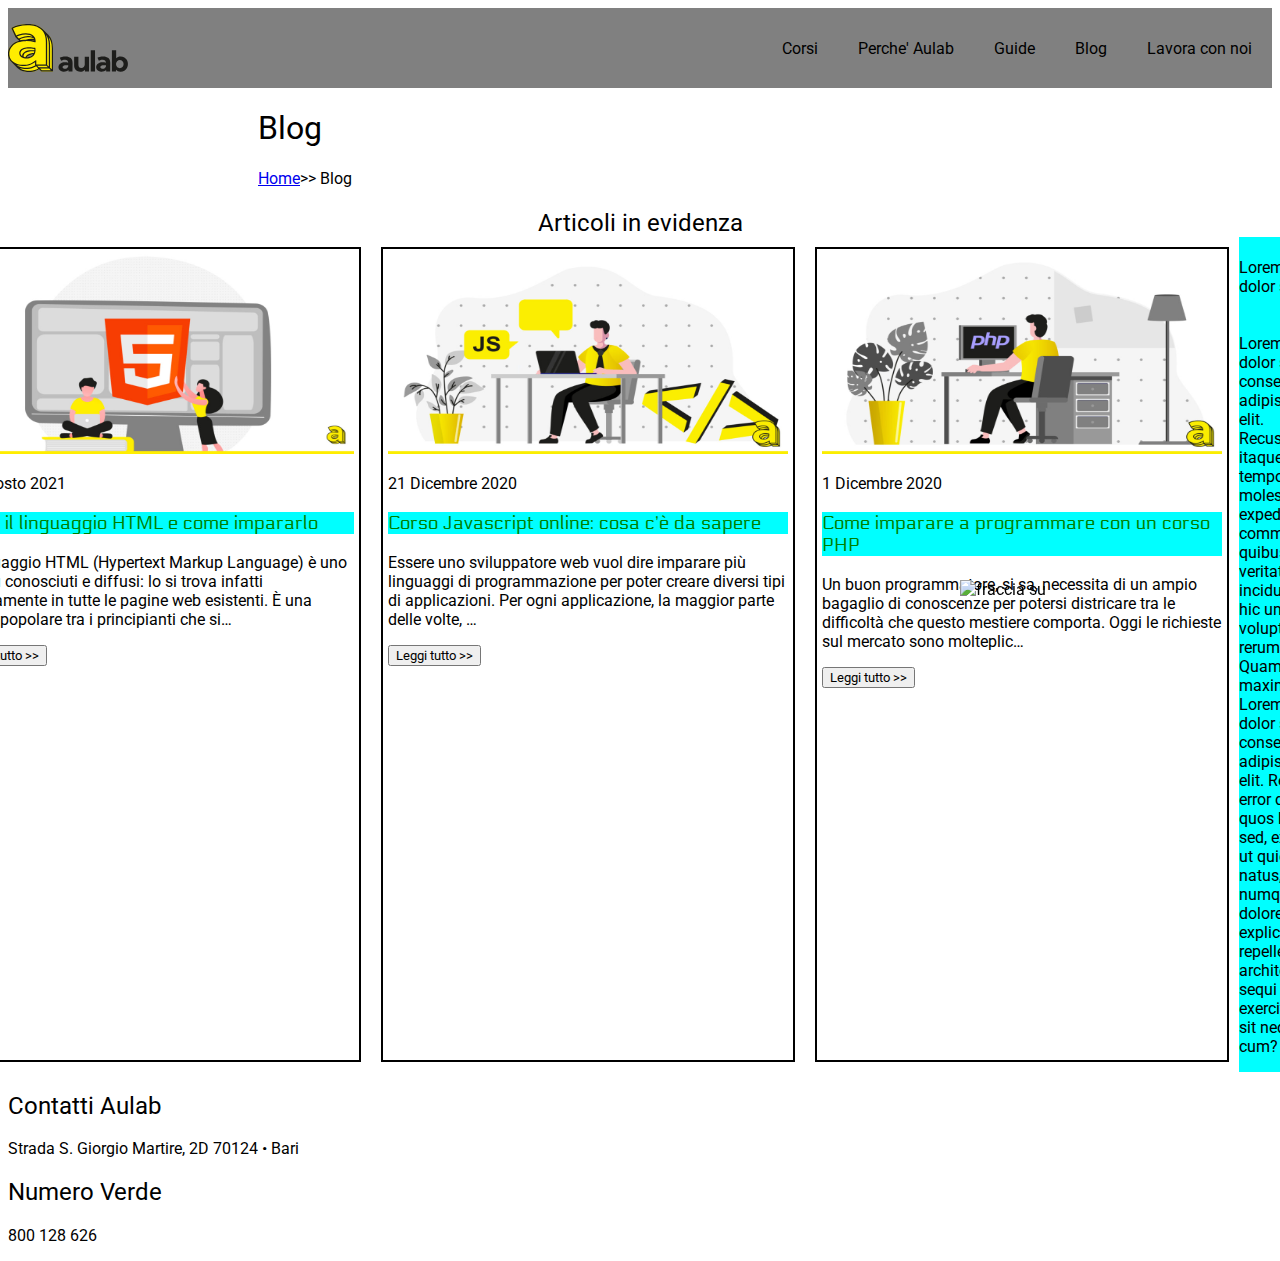
==== Index.html @ 97bb21eb "Add files via upload" ====
<!DOCTYPE html>
<html lang="en">
  <head>
    <meta charset="UTF-8" />
    <meta name="viewport" content="width=device-width, initial-scale=1.0" />
    <title>CSS esercizio 3</title>

    <!--Google font cdn -->
    <link rel="preconnect" href="https://fonts.googleapis.com" />
    <link rel="preconnect" href="https://fonts.gstatic.com" crossorigin />
    <link
      href="https://fonts.googleapis.com/css2?family=Electrolize&family=Roboto:ital,wght@0,100;0,300;0,400;0,500;0,700;0,900;1,100;1,300;1,400;1,500;1,700;1,900&display=swap"
      rel="stylesheet"
    />

    <!-- Link to style sheet-->
    <link rel="stylesheet" href="style.css" />
  </head>
  <body>
    <nav class="bggrey">
      <img class="logo" src="./media/aulab-logo.svg" alt="" />
      <ul class="centerlist">
        <li><a href="">Corsi</a></li>
        <li><a href="">Perche' Aulab</a></li>
        <li><a href="">Guide</a></li>
        <li><a href="">Blog</a></li>
        <li><a href="">Lavora con noi</a></li>
      </ul>
    </nav>

    <header>
      <h1>Blog</h1>
      <h4><a href="./home.html">Home</a>>> Blog</h4>
    </header>
    <h2 class="centerlist">Articoli in evidenza</h2>
    <main>
      <article>
        <img
          src="./media/HTML-e-come-impararlo_ORIZZONTALE-1024x576.jpg"
          alt="Logo di HTML5 persone che lavorano al pc"
        />
        <p>31 Agosto 2021</p>
        <h3 class="bgaqua">Cos’è il linguaggio HTML e come impararlo</h3>
        <p>
          Il linguaggio HTML (Hypertext Markup Language) è uno dei più
          conosciuti e diffusi: lo si trova infatti praticamente in tutte le
          pagine web esistenti. È una scelta popolare tra i principianti che si…
        </p>
        <button>Leggi tutto >></button>
      </article>

      <article>
        <img
          src="./media/articolo_programmare_Javascript-1024x576.jpg"
          alt="Logo di Javascript persone che lavorano al pc"
        />
        <p>21 Dicembre 2020</p>
        <h3 class="bgaqua">Corso Javascript online: cosa c’è da sapere</h3>
        <p>
          Essere uno sviluppatore web vuol dire imparare più linguaggi di
          programmazione per poter creare diversi tipi di applicazioni. Per ogni
          applicazione, la maggior parte delle volte, …
        </p>
        <button>Leggi tutto >></button>
      </article>

      <article>
        <img
          src="./media/articolo_programmare_in_php-1024x576.jpg"
          alt="Logo Php persone che lavorano al pc"
        />
        <p>1 Dicembre 2020</p>
        <h3 class="bgaqua">Come imparare a programmare con un corso PHP</h3>
        <p>
          Un buon programmatore, si sa, necessita di un ampio bagaglio di
          conoscenze per potersi districare tra le difficoltà che questo
          mestiere comporta. Oggi le richieste sul mercato sono molteplic…
        </p>
        <button>Leggi tutto >></button>
      </article>

      <!--  Aside -->
      <aside>
        <h4>Lorem ipsum dolor sit.</h4>
        <p>
          Lorem, ipsum dolor sit amet consectetur adipisicing elit. Recusandae
          itaque tempore vitae molestiae, expedita, aut commodi quibusdam
          veritatis incidunt fugit hic unde, voluptates rerum sed? Quam dicta ea
          maxime esse! Lorem ipsum dolor sit amet, consectetur adipisicing elit.
          Reiciendis error distinctio quos harum sed, excepturi, ut quidem
          natus, numquam dolorem explicabo repellendus et architecto sequi
          exercitationem sit neque in cum?
        </p>
      </aside>
    </main>

    <img
      class="fixedDownRight"
      src="https://hackademy.it/storage/qWVDMqzBgLMA5fYE841IBmjHqUVL0AdJ6xzBR76L.png"
      alt="fraccia su"
    />

    <footer>
      <h2>Contatti Aulab</h2>
      <p>Strada S. Giorgio Martire, 2D 70124 • Bari</p>
      <h2>Numero Verde</h2>
      <p>800 128 626</p>
    </footer>
  </body>
</html>
---- style.css ----
* {
  font-family: "Roboto", sans-serif;
  font-weight: 400;
  font-style: normal;
}

h3 {
    font-family: "Electrolize", sans-serif;
    font-weight: 400;
    font-style: normal;
    color: green;
}

.bggrey {
  background-color: grey;
  margin: 0;
  padding: 0;
  display: flex;
  justify-content: space-between;
}

.centerlist {
  list-style-type: none;
  text-decoration: none;
  margin: 0;
  padding: 0;
  display: flex; 
  justify-content: center; 
  align-items: center; 
  
}

.centerlist li {
  margin: 20px; 
}

.centerlist a {
  text-decoration: none;
  color: black;
}

.centerlist a:hover{
  border-bottom: 2px solid blue;
}

.bgaqua {
    background-color: aqua;
  }

button:hover {
  background-color: green; 
  color: white; 
}

.logo {
  width: 120px;
  height: 80px;
  margin: 0;
  padding: 0;
}

main {
  display: flex;
  justify-content: center;
}

article { 
  margin:10px;
  padding: 5px;
  width: 60%;
  border: 2px solid black;
}

article > img {
  width: 400px;
  height: 200px;
}

header {
  padding-left: 250px;
}

aside {
  display: flex;
  flex-direction: column;
  align-items: center;
  justify-content: center;
  width: 40%;
  background-color: aqua;
}

.fixedDownRight {
  position: fixed; 
  z-index: 1000;
  width: 300px; 
  height: 300px; 
  right: 20px;
  bottom: 20px;
  animation: pulse 4s infinite; 
  
}

@keyframes pulse {
  0% {
    transform: scale(1);
  }
  50% {
    transform: scale(1.1); 
  }
  100% {
    transform: scale(1); 
  }
}

@media (max-width: 600px) {
  .fixedDownRight {
    width: 150px; 
    height: 150px; 
    right: 20px;
    bottom: 20px;
  }
}
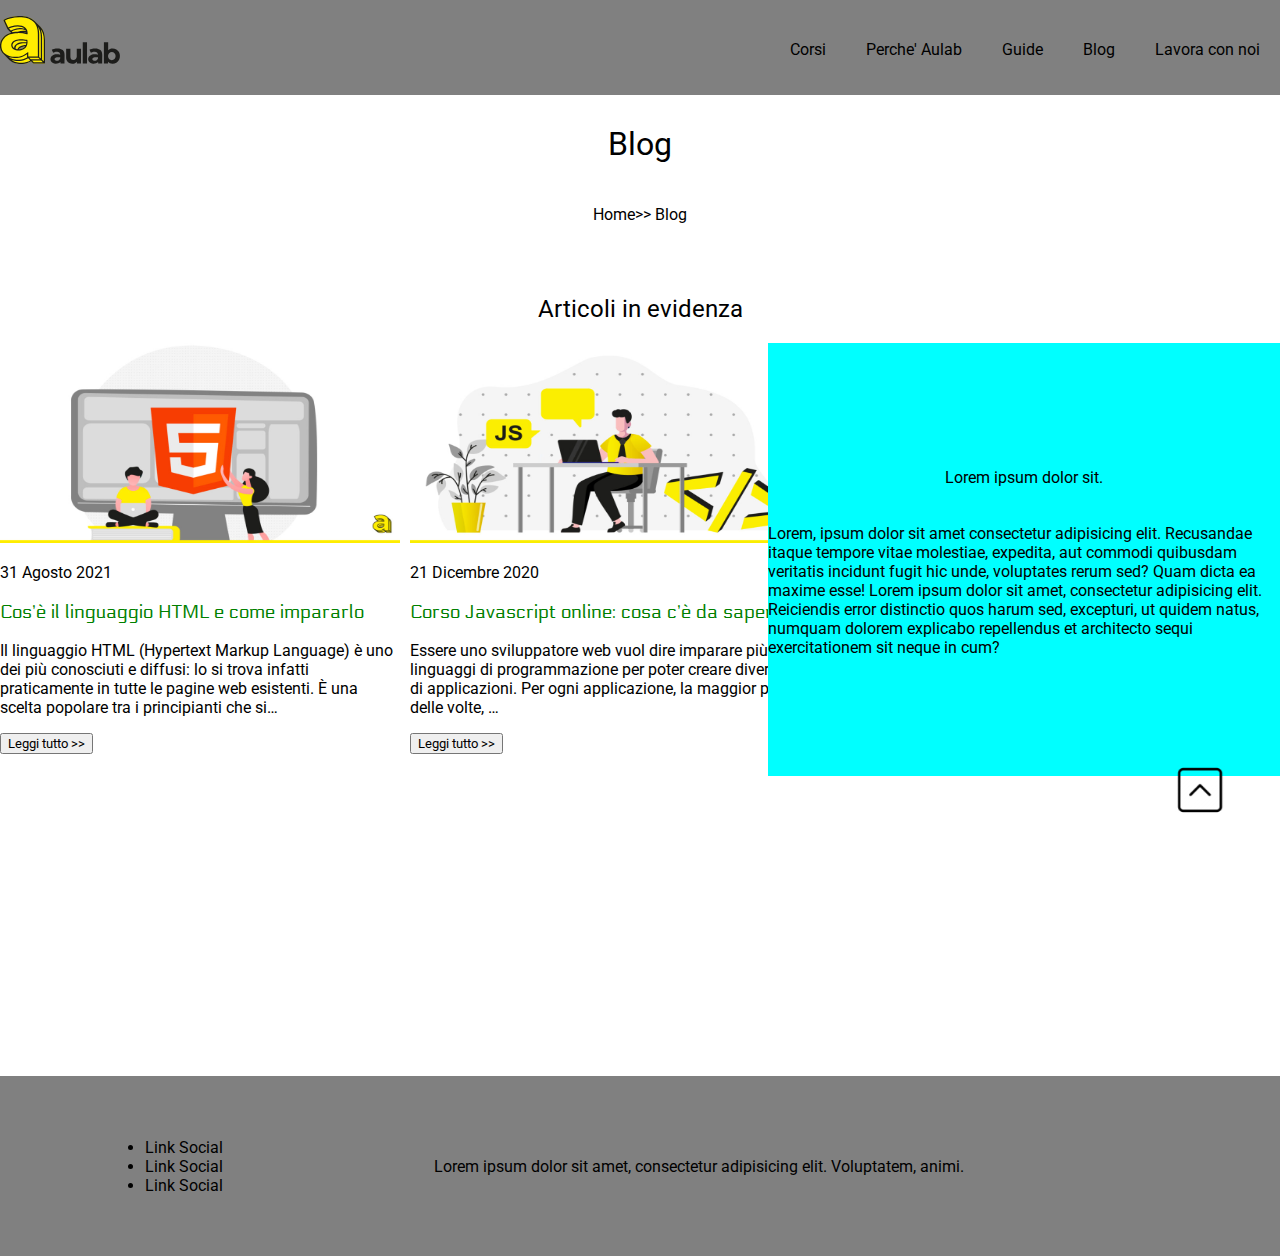
==== commit 0d2682f3: "Add files via upload" ====
--- a/Index.html
+++ b/Index.html
@@ -17,7 +17,7 @@
     <link rel="stylesheet" href="style.css" />
   </head>
   <body>
-    <nav class="bggrey">
+    <nav class="bggrey" id="goUp">
       <img class="logo" src="./media/aulab-logo.svg" alt="" />
       <ul class="centerlist">
         <li><a href="">Corsi</a></li>
@@ -34,51 +34,53 @@
     </header>
     <h2 class="centerlist">Articoli in evidenza</h2>
     <main>
-      <article>
-        <img
-          src="./media/HTML-e-come-impararlo_ORIZZONTALE-1024x576.jpg"
-          alt="Logo di HTML5 persone che lavorano al pc"
-        />
-        <p>31 Agosto 2021</p>
-        <h3 class="bgaqua">Cos’è il linguaggio HTML e come impararlo</h3>
-        <p>
-          Il linguaggio HTML (Hypertext Markup Language) è uno dei più
-          conosciuti e diffusi: lo si trova infatti praticamente in tutte le
-          pagine web esistenti. È una scelta popolare tra i principianti che si…
-        </p>
-        <button>Leggi tutto >></button>
-      </article>
+      <section class="containerArticle">
+        <article>
+          <img
+            src="./media/HTML-e-come-impararlo_ORIZZONTALE-1024x576.jpg"
+            alt="Logo di HTML5 persone che lavorano al pc"
+          />
+          <p>31 Agosto 2021</p>
+          <h3>Cos’è il linguaggio HTML e come impararlo</h3>
+          <p>
+            Il linguaggio HTML (Hypertext Markup Language) è uno dei più
+            conosciuti e diffusi: lo si trova infatti praticamente in tutte le
+            pagine web esistenti. È una scelta popolare tra i principianti che
+            si…
+          </p>
+          <button>Leggi tutto >></button>
+        </article>
 
-      <article>
-        <img
-          src="./media/articolo_programmare_Javascript-1024x576.jpg"
-          alt="Logo di Javascript persone che lavorano al pc"
-        />
-        <p>21 Dicembre 2020</p>
-        <h3 class="bgaqua">Corso Javascript online: cosa c’è da sapere</h3>
-        <p>
-          Essere uno sviluppatore web vuol dire imparare più linguaggi di
-          programmazione per poter creare diversi tipi di applicazioni. Per ogni
-          applicazione, la maggior parte delle volte, …
-        </p>
-        <button>Leggi tutto >></button>
-      </article>
+        <article>
+          <img
+            src="./media/articolo_programmare_Javascript-1024x576.jpg"
+            alt="Logo di Javascript persone che lavorano al pc"
+          />
+          <p>21 Dicembre 2020</p>
+          <h3>Corso Javascript online: cosa c’è da sapere</h3>
+          <p>
+            Essere uno sviluppatore web vuol dire imparare più linguaggi di
+            programmazione per poter creare diversi tipi di applicazioni. Per
+            ogni applicazione, la maggior parte delle volte, …
+          </p>
+          <button>Leggi tutto >></button>
+        </article>
 
-      <article>
-        <img
-          src="./media/articolo_programmare_in_php-1024x576.jpg"
-          alt="Logo Php persone che lavorano al pc"
-        />
-        <p>1 Dicembre 2020</p>
-        <h3 class="bgaqua">Come imparare a programmare con un corso PHP</h3>
-        <p>
-          Un buon programmatore, si sa, necessita di un ampio bagaglio di
-          conoscenze per potersi districare tra le difficoltà che questo
-          mestiere comporta. Oggi le richieste sul mercato sono molteplic…
-        </p>
-        <button>Leggi tutto >></button>
-      </article>
-
+        <article>
+          <img
+            src="./media/articolo_programmare_in_php-1024x576.jpg"
+            alt="Logo Php persone che lavorano al pc"
+          />
+          <p>1 Dicembre 2020</p>
+          <h3>Come imparare a programmare con un corso PHP</h3>
+          <p>
+            Un buon programmatore, si sa, necessita di un ampio bagaglio di
+            conoscenze per potersi districare tra le difficoltà che questo
+            mestiere comporta. Oggi le richieste sul mercato sono molteplic…
+          </p>
+          <button>Leggi tutto >></button>
+        </article>
+      </section>
       <!--  Aside -->
       <aside>
         <h4>Lorem ipsum dolor sit.</h4>
@@ -94,17 +96,19 @@
       </aside>
     </main>
 
-    <img
-      class="fixedDownRight"
-      src="https://hackademy.it/storage/qWVDMqzBgLMA5fYE841IBmjHqUVL0AdJ6xzBR76L.png"
-      alt="fraccia su"
-    />
-
     <footer>
-      <h2>Contatti Aulab</h2>
-      <p>Strada S. Giorgio Martire, 2D 70124 • Bari</p>
-      <h2>Numero Verde</h2>
-      <p>800 128 626</p>
+      <ul>
+        <li>Link Social</li>
+        <li>Link Social</li>
+        <li>Link Social</li>
+      </ul>
+      <p>
+        Lorem ipsum dolor sit amet, consectetur adipisicing elit. Voluptatem,
+        animi.
+      </p>
+      <a href="#goUp"
+        ><img class="icona" src="./media/freccia.png" alt="freccia su"
+      /></a>
     </footer>
   </body>
 </html>
--- a/style.css
+++ b/style.css
@@ -2,6 +2,11 @@
   font-family: "Roboto", sans-serif;
   font-weight: 400;
   font-style: normal;
+  
+}
+
+body {
+  margin: 0;
 }
 
 h3 {
@@ -9,6 +14,10 @@
     font-weight: 400;
     font-style: normal;
     color: green;
+}
+
+h1{
+  margin-top: 0;
 }
 
 .bggrey {
@@ -19,10 +28,23 @@
   justify-content: space-between;
 }
 
+header {
+  background-image: url('https://picsum.photos/id/53/800/300');
+  height: 20vh;
+  background-size: cover;
+  background-position: center;
+  margin-top: 0;
+  padding: 0;
+  display: flex;
+  flex-direction: column;
+  justify-content: center;
+  align-items: center;
+}
+
 .centerlist {
   list-style-type: none;
   text-decoration: none;
-  margin: 0;
+  margin-top: 20px;
   padding: 0;
   display: flex; 
   justify-content: center; 
@@ -34,7 +56,12 @@
   margin: 20px; 
 }
 
-.centerlist a {
+h4 > a {
+  text-decoration: none;
+  color: black;
+}
+
+li > a {
   text-decoration: none;
   color: black;
 }
@@ -43,9 +70,6 @@
   border-bottom: 2px solid blue;
 }
 
-.bgaqua {
-    background-color: aqua;
-  }
 
 button:hover {
   background-color: green; 
@@ -55,8 +79,8 @@
 .logo {
   width: 120px;
   height: 80px;
-  margin: 0;
-  padding: 0;
+  margin: 0px;
+  padding: 0px;
 }
 
 main {
@@ -64,11 +88,14 @@
   justify-content: center;
 }
 
-article { 
-  margin:10px;
-  padding: 5px;
+.containerArticle { 
+  display: flex;
+  border-right: 20px; 
   width: 60%;
-  border: 2px solid black;
+}
+
+article {
+  margin-right: 10px;
 }
 
 article > img {
@@ -76,9 +103,6 @@
   height: 200px;
 }
 
-header {
-  padding-left: 250px;
-}
 
 aside {
   display: flex;
@@ -89,34 +113,72 @@
   background-color: aqua;
 }
 
-.fixedDownRight {
-  position: fixed; 
-  z-index: 1000;
-  width: 300px; 
-  height: 300px; 
-  right: 20px;
-  bottom: 20px;
-  animation: pulse 4s infinite; 
+footer {
+  background-color: grey;
+  display: flex;
+  align-items: center;
+  justify-content: space-around;
+  height: 20vh;
+  margin-top: 300px;
+}
+
+.icona {
+  width: 50px;
+  height: 50px;
+  position: fixed;
+  top: 85vh;
+  animation: pulse 4s infinite;
   
 }
+
 
 @keyframes pulse {
   0% {
     transform: scale(1);
   }
   50% {
-    transform: scale(1.1); 
+    transform: scale(1.2); 
   }
   100% {
     transform: scale(1); 
   }
 }
 
-@media (max-width: 600px) {
-  .fixedDownRight {
-    width: 150px; 
-    height: 150px; 
+@media screen and (max-width: 650px){
+  .bggrey {
+    font-size: 10px;
+  }
+
+  .logo {
+    width: 80px;
+  }
+
+  .containerArticle {
+    display: block;
+    width: 100%;
+  }
+
+  aside  {
+    display: block;
+    width: 100%;
+  }
+
+  main {
+    display: block;
+  }
+  
+  article {
+    margin: 10px 0px;
+  }
+
+  footer {
+    display: block;
+    margin-top: 50px;
+  }
+
+  .icona {
+    position: fixed;
     right: 20px;
-    bottom: 20px;
+    bottom: 85vh;
   }
-}
+}